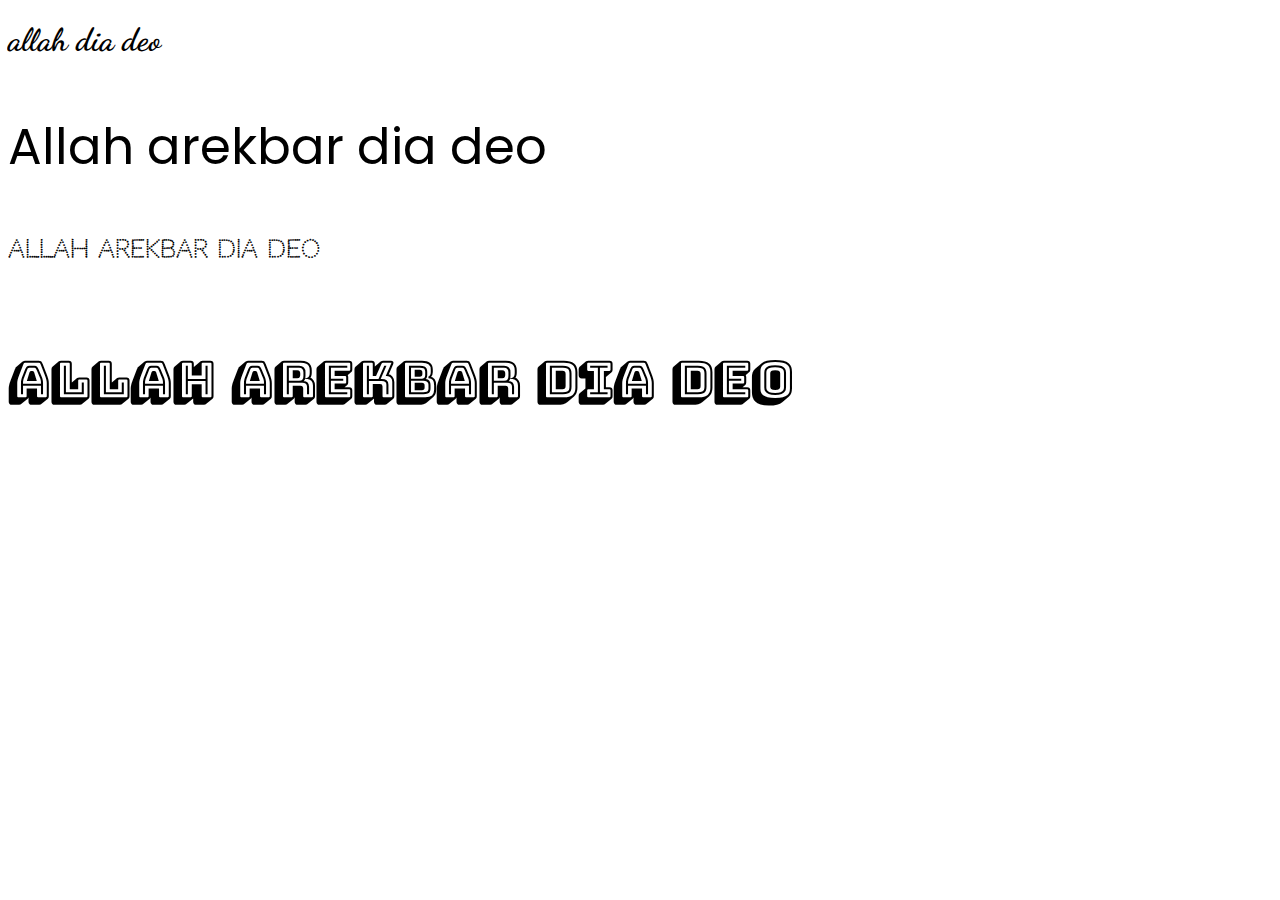
==== n.html @ 72735395 "link-added" ====
<!DOCTYPE html>
<html lang="en">
<head>
    <meta charset="UTF-8">
    <meta http-equiv="X-UA-Compatible" content="IE=edge">
    <meta name="viewport" content="width=device-width, initial-scale=1.0">
    <title>Nabel</title>
    <link rel="preconnect" href="https://fonts.googleapis.com">
<link rel="preconnect" href="https://fonts.gstatic.com" crossorigin>
<link href="https://fonts.googleapis.com/css2?family=Dancing+Script&display=swap" rel="stylesheet">
<link rel="preconnect" href="https://fonts.googleapis.com">
<link rel="preconnect" href="https://fonts.gstatic.com" crossorigin>
<link href="https://fonts.googleapis.com/css2?family=poppins&display=swap" rel="stylesheet">
<link rel="preconnect" href="https://fonts.googleapis.com">
<link rel="preconnect" href="https://fonts.gstatic.com" crossorigin>
<link href="https://fonts.googleapis.com/css2?family=Codystar&display=swap" rel="stylesheet">
<link rel="preconnect" href="https://fonts.googleapis.com">
<link rel="preconnect" href="https://fonts.gstatic.com" crossorigin>
<link href="https://fonts.googleapis.com/css2?family=Bungee+Shade&display=swap" rel="stylesheet">

<link rel="stylesheet" href="color.css">

</head>
    <h1>allah dia deo</h1>
    <p>Allah arekbar dia deo</p>
    <h2>Allah arekbar dia deo</h2>
    <h5>Allah arekbar dia deo</h5>
<body>
    
</body>

</html>
---- color.css ----
h1{
    font-family: 'Dancing Script', cursive;
}
p{
    font-family: 'Poppins', sans-serif;
    font-size: 50px;
}
h2{
    font-family: 'Codystar', cursive;
}
h5{
    font-family: 'Bungee Shade', cursive;
    font-size: 50px;
}
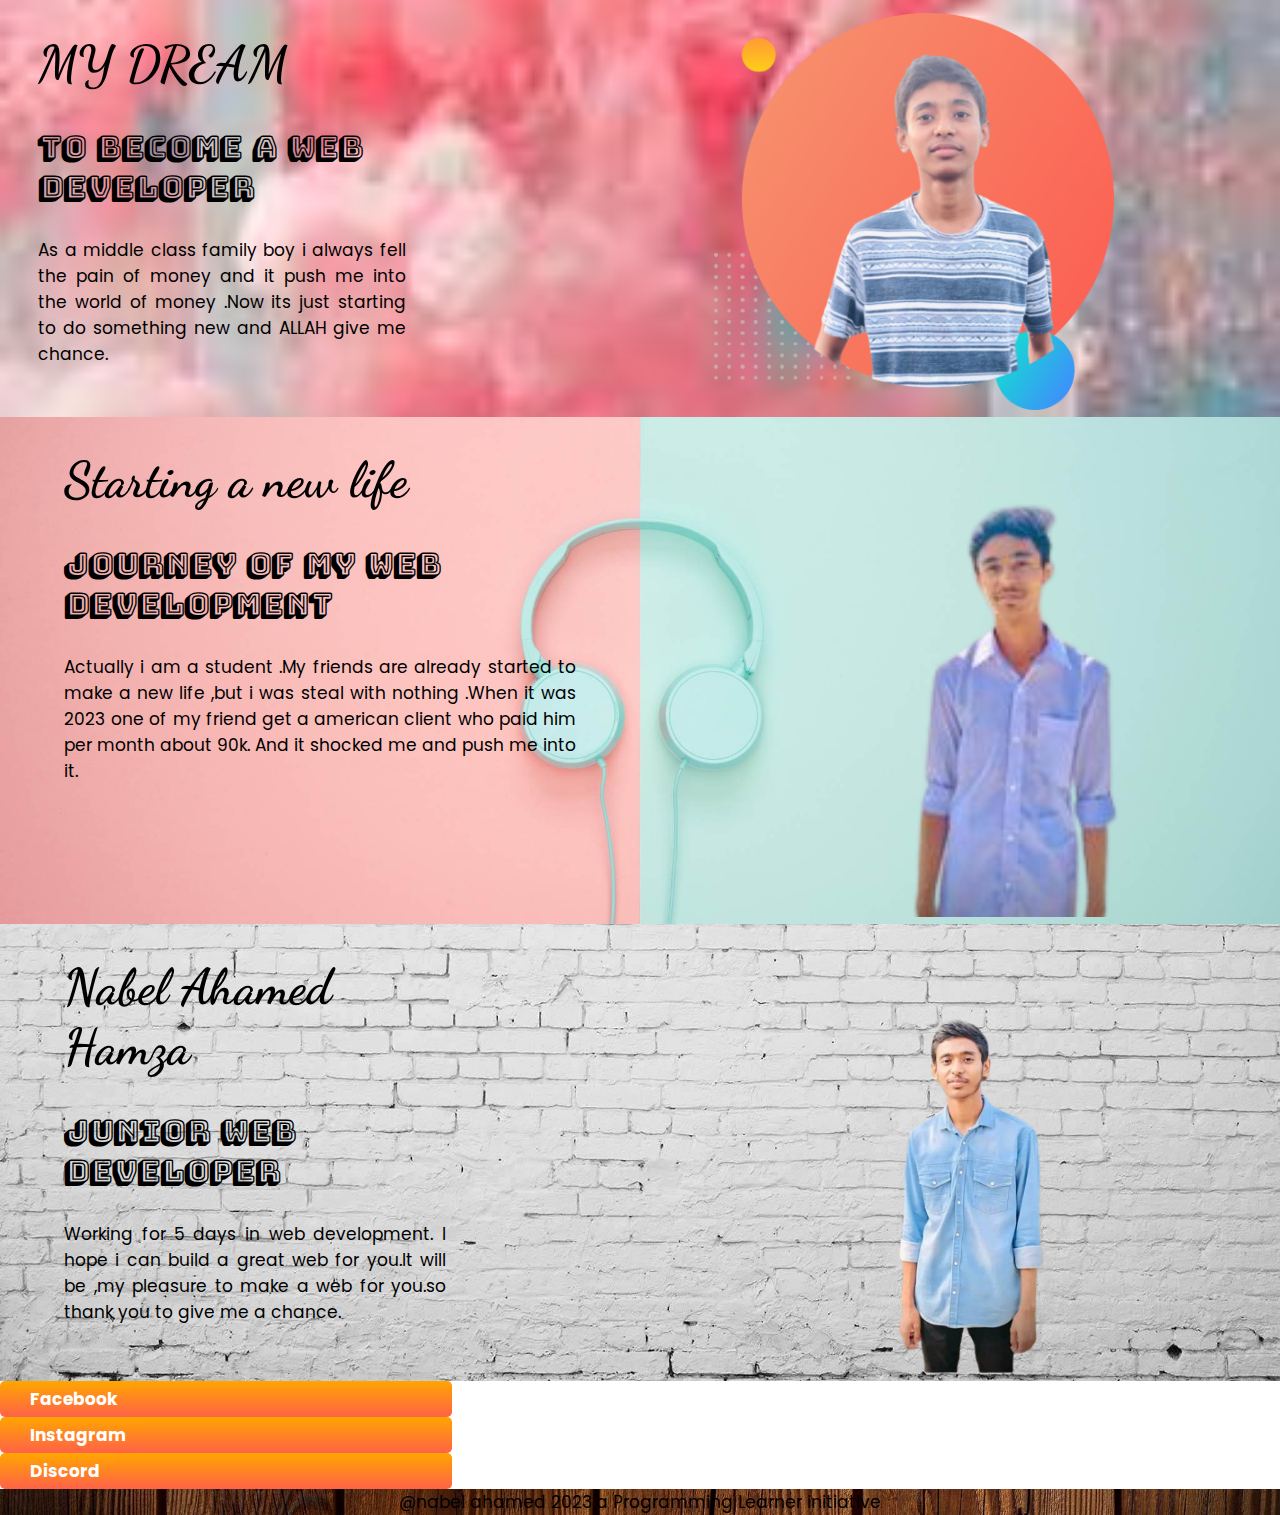
==== commit 5c16ca29: "motamoti" ====
--- a/n.html
+++ b/n.html
@@ -21,12 +21,65 @@
 <link rel="stylesheet" href="color.css">
 
 </head>
-    <h1>allah dia deo</h1>
+    <!-- <h1>allah dia deo</h1>
     <p>Allah arekbar dia deo</p>
     <h2>Allah arekbar dia deo</h2>
-    <h5>Allah arekbar dia deo</h5>
+    <h5>Allah arekbar dia deo</h5> -->
 <body>
+    <section class="section-a">
+        <div class="div-a-a"> 
+            <h1>MY DREAM</h1>
+            <h3>To become a web developer</h3>
+            <p>As a middle class family boy i always fell the pain of money and it push me into the world of money .Now its just starting to do something new and  ALLAH give me chance.</p>
+        </div>
+        <div class="div-a-b">
+            <img src="images/nabel.edit.png" alt="">
+        </div>
+        </section>
+        
+   
+    <section class="section-b">
+        <div class="div-b-a">
+            <h1>Starting a new life</h1>
+            <h3>journey of my web development</h3>
+            <p>Actually i am a student .My friends are already started to make a new life ,but i was steal with nothing .When it was 2023 one of my friend get a american client who paid him per month about 90k. And it shocked me and push me into it.</p>
+        </div>
+        <div class="div-b-b">
+            <img src="images/clean pic.png" alt=""> 
+            
+        </div>
+        </section>
+         
+   
+    <section class="section-c">
+        <div class="div-c-a">
+            <h1>Nabel Ahamed Hamza</h1>
+            <h3>JUNIOR WEB DEVELOPER</h3>
+            <p> Working for 5 days in web development. I hope i can build a great web for you.It will be ,my pleasure to make a web for you.so thank you to give me a chance.</p>
+        </div>
+        
+        <div class="div-c-b">
+             <img src="images/nabel.shirt.clean.png" alt="">
+              
+              
+        </div>
+    </section>
+        <div class="section-d">
+            <div  class="section-d-abc">
+                <a class="section-d-abc" href="">Facebook</a>
+            </div>
+             <div class="section-d-abc">
+                <a class="section-d-abc" href="">Instagram</a>
+            </div>
+              <div class="section-d-abc">
+                <a class="section-d-abc" href="">Discord</a>
+            </div>
+
+        </div>
+        
     
+         <div><footer>@nabel ahamed 2023,a Programming Learner initiative</footer></div>
+        
 </body>
 
 </html>--- a/color.css
+++ b/color.css
@@ -1,14 +1,123 @@
 h1{
     font-family: 'Dancing Script', cursive;
+    font-size: 50px;
+}
+body{
+    font-family: 'Poppins', sans-serif;
+    font-size: 17px;
+    margin: 0;
+}
+h2{font-family: 'Codystar', cursive;}
+
+h3{
+    font-family: 'Bungee Shade', cursive;
+    font-size: 30px;
 }
 p{
-    font-family: 'Poppins', sans-serif;
-    font-size: 50px;
+    text-align: justify;
 }
-h2{
-    font-family: 'Codystar', cursive;
+
+section{
+    display: flex;
+    width: 50%;
 }
-h5{
-    font-family: 'Bungee Shade', cursive;
-    font-size: 50px;
-}+.section-a{
+    background-image: url(images/color.jpg);
+    background-repeat: no-repeat;
+    background-position: center;
+    width: 100%;
+    height: 80%;
+    background-size: cover;
+}
+.div-a-a{
+    width: 50%;
+    padding-left: 3%;
+    
+}
+.div-a-b{
+    /* padding: 0px 5px 100px 5px; */
+    width: 50%;
+    padding-right: 13%;
+    padding-top: 1%;
+    padding-bottom: ;
+    padding-left: 10%;
+    
+}
+.div-a-b img{
+width: 400px;
+padding-left: 180px;
+}
+.section-b{
+    background-image: url(images/yearphone.jpg);
+    background-repeat: no-repeat;
+    background-position: center;
+    width: 100%;
+    height: 80%;
+    background-size: cover;
+    }
+
+.div-b-a{
+    width: 50%;
+    padding-left: 5%;
+    padding-right: 15%;
+
+}
+.div-b-b{
+    width: 50%;
+    padding-left: ;
+    padding-right: ;
+    padding-top: ;
+    padding-bottom: ;
+}
+.div-b-b img{
+    width: 500px;
+}
+.section-c{
+    background-image: url(images/wall.jpg);
+    background-repeat: no-repeat;
+    background-position: center;
+    width: 100%;
+    height: 30%;
+    background-size: cover;
+    }
+    .div-c-a{
+        width: 50%;
+    padding-left: 5%;
+    padding-right: 0%;
+    padding-top: %;
+    }
+    .div-c-b{
+        width: 50%;
+        padding-left: 15%;
+        padding-right: 15%;
+        padding-top: 20;
+    
+    }
+    .div-c-b img{
+        width: 450px;
+        padding-left: 10%;
+        height: 450px;
+    }
+    footer{
+        text-align: center;
+        background-image: url(images/wood.jpg);
+        background-repeat: no-repeat;
+    background-position: center;
+    width: 100%;
+    height: 100%;
+    background-size: cover;
+    }
+    section{
+      width: 33%;
+    }
+
+    
+    .section-d-abc{
+        text-decoration: none;
+        width: 33%;
+        background-image: linear-gradient(orange,tomato);
+        color: white;
+        font-weight: 700;
+        padding: 5px 15px;
+        border-radius: 5px;
+    }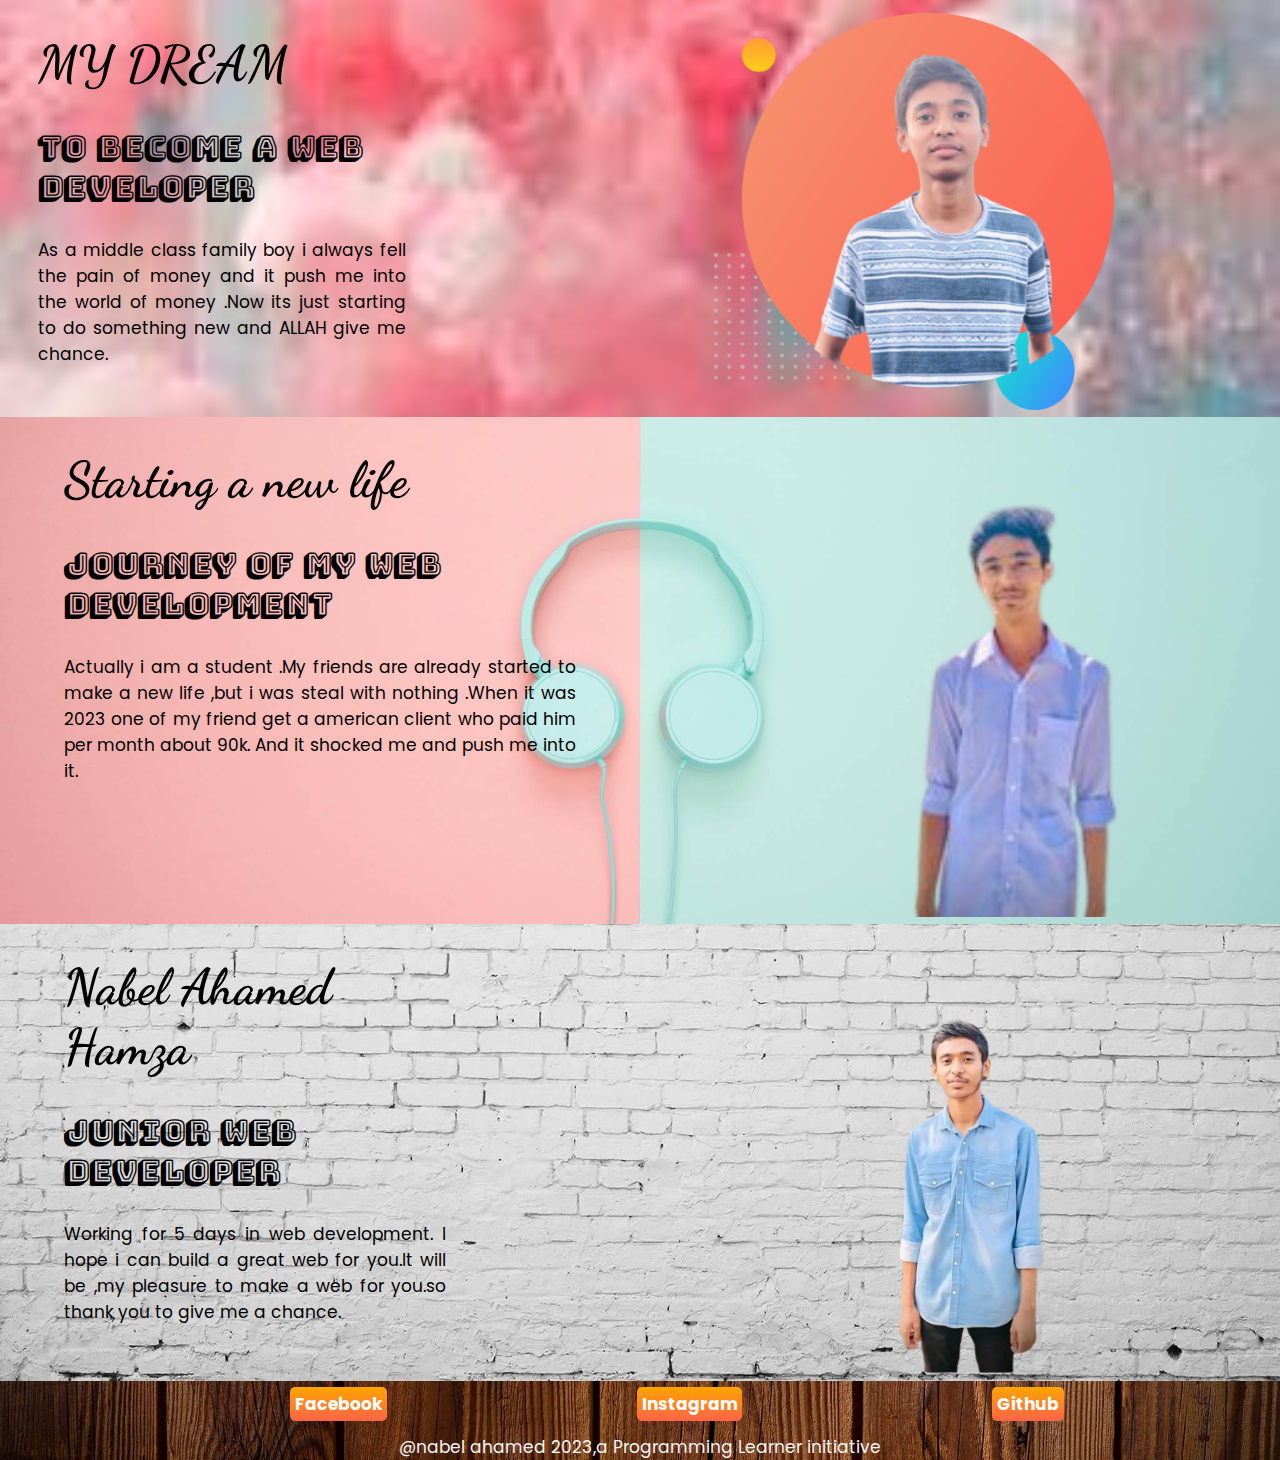
==== commit e57bc077: "alhamdulillah-done" ====
--- a/n.html
+++ b/n.html
@@ -59,26 +59,38 @@
         </div>
         
         <div class="div-c-b">
-             <img src="images/nabel.shirt.clean.png" alt="">
-              
-              
+             <img src="images/nabel.shirt.clean.png" alt="">    
         </div>
     </section>
-        <div class="section-d">
-            <div  class="section-d-abc">
-                <a class="section-d-abc" href="">Facebook</a>
+<!--          
+                 <div class="div-section-d"> 
+
+            <div class="a">
+                 <a class="section-d-abc" href=""><span>Facebook</span></a> 
+                
             </div>
-             <div class="section-d-abc">
-                <a class="section-d-abc" href="">Instagram</a>
+             <div class="b">
+                <a class="section-d-abc" href=""><span>Instagram</span></a>
+                
             </div>
-              <div class="section-d-abc">
-                <a class="section-d-abc" href="">Discord</a>
-            </div>
-
-        </div>
-        
+              <div class="c">
+                <a class="section-d-abc" href=""><span>Discord</span></a>
+                </div>
+            </div> -->
+             <div class="last">
+                <ul>
+                    <li><a class="section-d-abc section-d-a" href="https://www.facebook.com/profile.php?id=100070911990885">Facebook</a></li>
+                    <li><a class="section-d-abc section-d-b" href="https://l.facebook.com/l.php?u=https%3A%2F%2Finstagram.com%2Fits._hamza%3Figshid%3DMzNlNGNkZWQ4Mg%253D%253D%26fbclid%3DIwAR3547PJp9-LFu7XmBFPwzL91eVSNjuD3c0A_3WJCitzRhH3x64OkJv4fvQ&h=AT16QNII3nTyMa5VaL-_d34Q9etJfURgF-UZ6hDFhXTrMorZX_EvfiVqHuqxWYTpgkXAl1-CPGcwm_Sv9P-jPPxBvIKTcwXoOIIpQGLOfqYARk3hG7LX2fgERT-YrCJAOJom">Instagram</a></li>
+                    <li><a class="section-d-abc section-d-c" href="https://l.facebook.com/l.php?u=https%3A%2F%2Fgithub.com%2FNabel4%3Ffbclid%3DIwAR3GzCveR40bv8NMBzxUQrWlqBi0K5Mt6I3TaDYcKsSgwgvvuj5ZlfRItUg&h=AT32iR6_AVCmHK9flXqVEJpgX1L_4zmucf5J7mlRj8xkjLqntQSHou87U_yinpook8T1qvu_5jgfQs_LLqovRP5irXR18q-uMWA7Snyp_ldEbQ9hJxp_6UraHBN_HuJ9DZ98">Github</a></li>
+     
+                 </ul>
+     
+     
+              <div><footer>@nabel ahamed 2023,a Programming Learner initiative</footer></div>
+             </div>
+           
     
-         <div><footer>@nabel ahamed 2023,a Programming Learner initiative</footer></div>
+            
         
 </body>
 
--- a/color.css
+++ b/color.css
@@ -98,26 +98,73 @@
         padding-left: 10%;
         height: 450px;
     }
-    footer{
-        text-align: center;
-        background-image: url(images/wood.jpg);
+    .last{ background-image: url(images/wood.jpg);
         background-repeat: no-repeat;
     background-position: center;
     width: 100%;
     height: 100%;
     background-size: cover;
+
+    }
+    footer{
+        text-align: center;
+        color: whitesmoke;
+       
     }
     section{
       width: 33%;
     }
 
-    
+    .div-section-d{
+        display: flex;
+    }
     .section-d-abc{
         text-decoration: none;
-        width: 33%;
+        
         background-image: linear-gradient(orange,tomato);
         color: white;
         font-weight: 700;
-        padding: 5px 15px;
+        /* padding-left: 15%;
+        padding-right: 15%; */
         border-radius: 5px;
-    }+    }
+    /* .facebook{
+        width: 33%; 
+        text-align: center;
+        padding-left: 10%;
+    }
+    .instagram{
+        width: 33%;
+        text-align: center;
+        padding-left: 10%;
+    }
+    .discord{
+        width: 33%;
+        text-align: center;
+        padding-left: 10%;
+    } */
+   ul{
+    padding-top: 10px;
+    display: flex;
+    list-style: none;
+    margin-left: 250px;
+    margin-top: 0px;
+   }
+   .section-d-a{
+    margin-right: 250px;
+    margin-top: 0px;
+    padding: 5px 5px 5px 5px;
+   }
+   .section-d-b{
+    margin-right: 250px;
+    padding: 5px 5px 5px 5px;
+   }
+   .section-d-c{
+    padding: 5px 5px 5px 5px;
+   }
+
+
+
+
+/* .a{margin-left: 200px;
+margin-right: 200px;} */